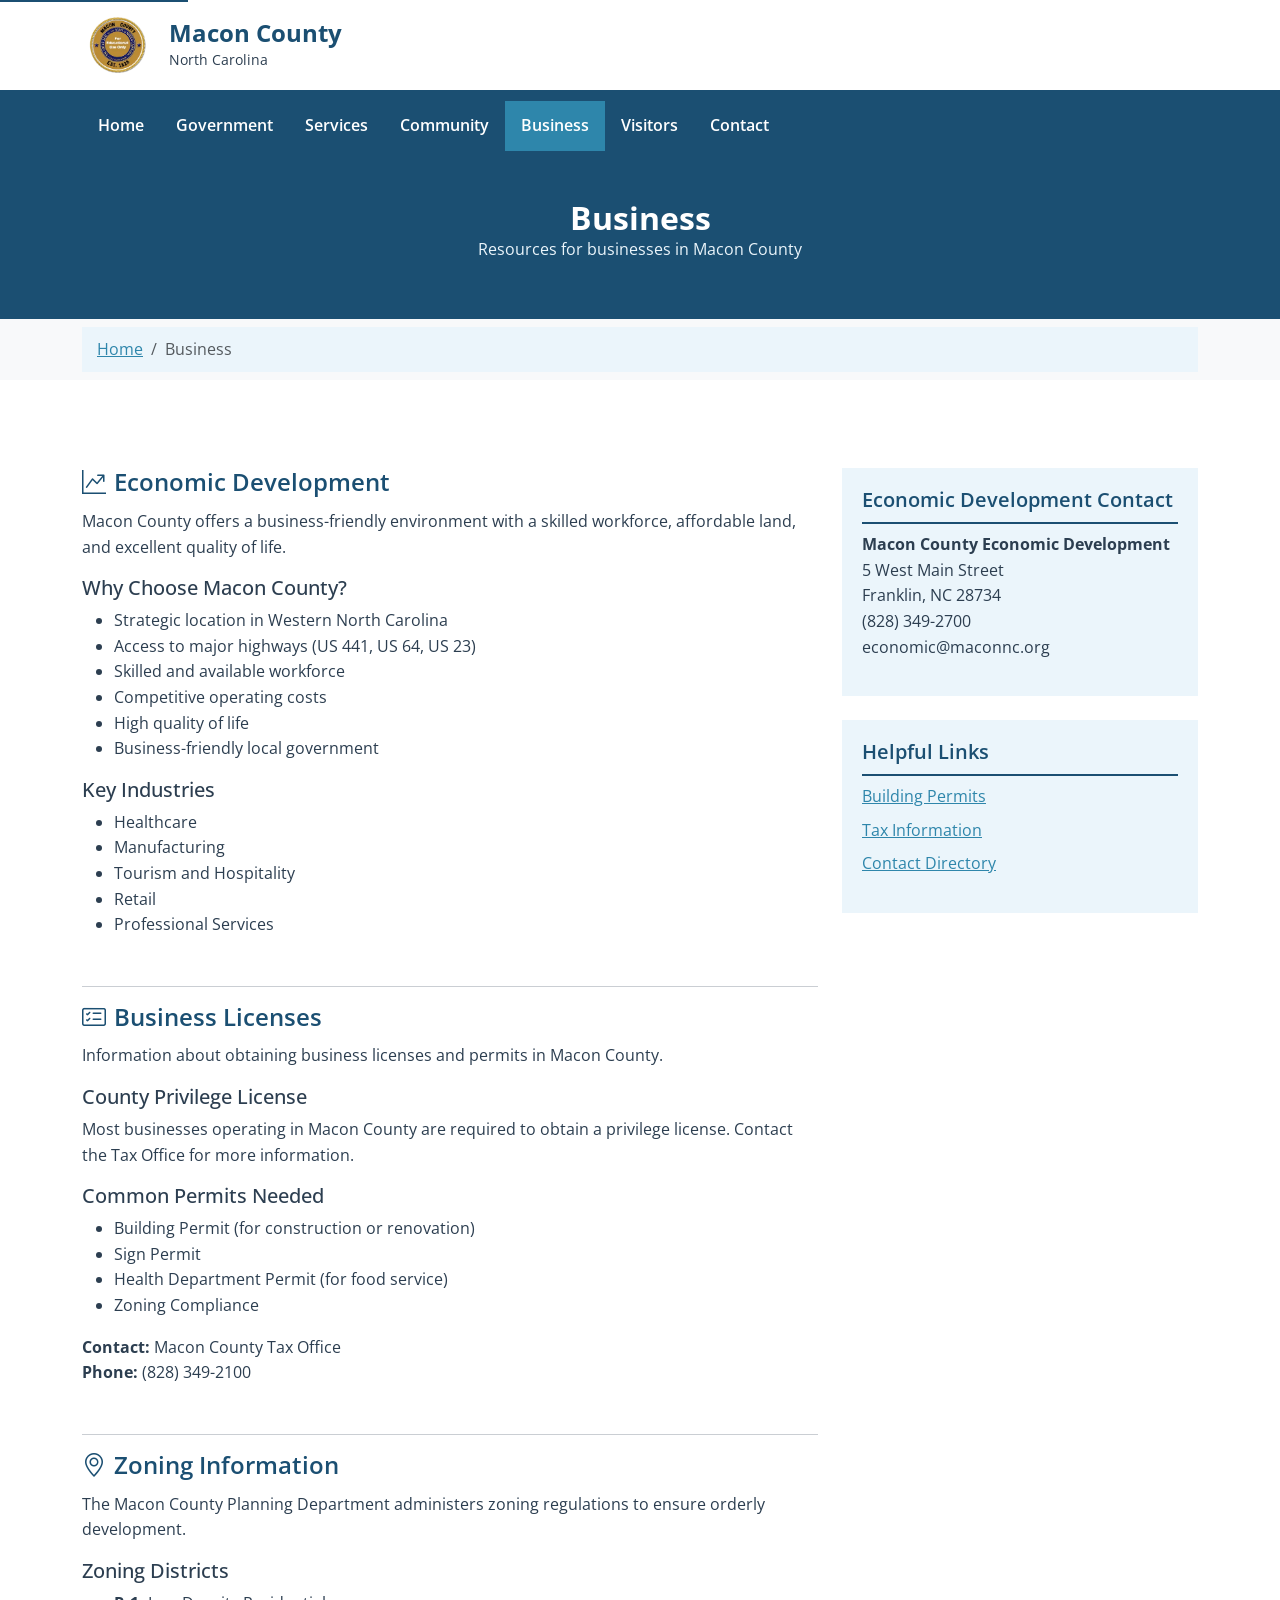
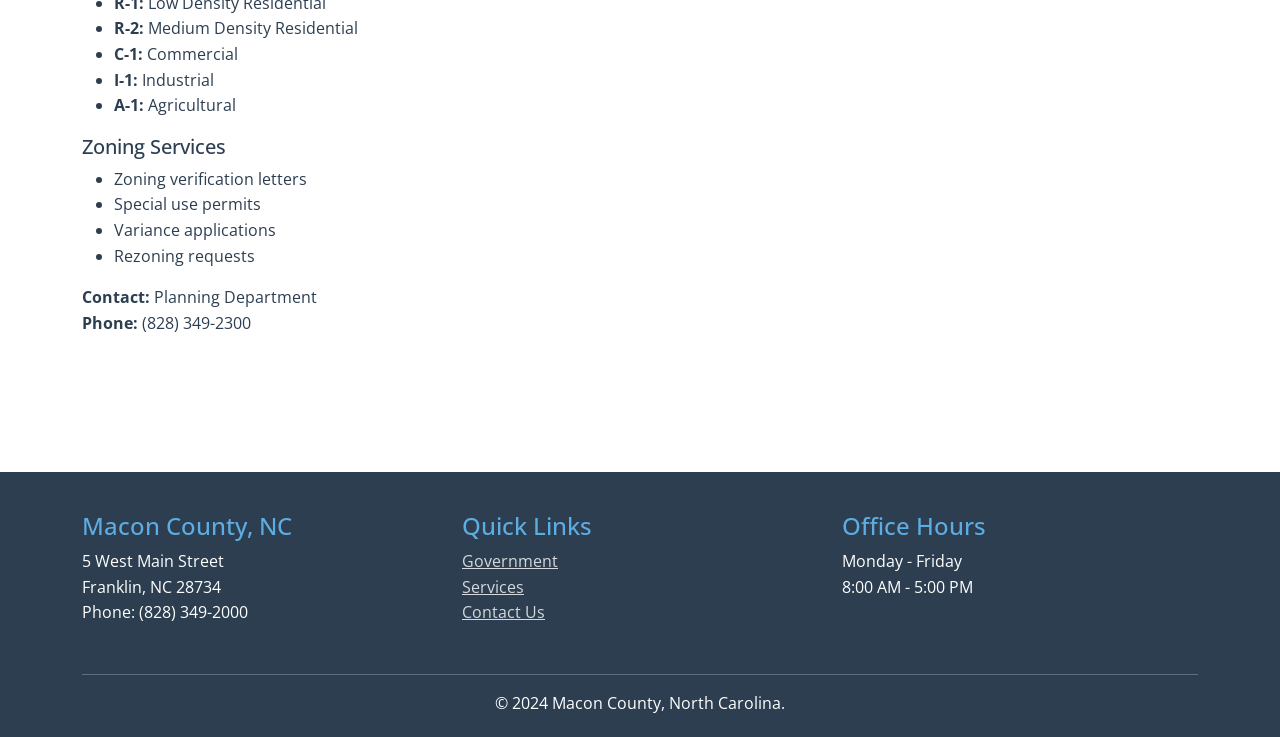
==== business.html @ 157f48ca "initial commit" ====
<!DOCTYPE html>
<html lang="en">

<head>
    <meta charset="UTF-8">
    <meta name="viewport" content="width=device-width, initial-scale=1.0">
    <meta name="description"
        content="Macon County NC Business - Economic development, business licenses, and zoning information.">
    <title>Business | Macon County, NC</title>
    <link href="https://cdn.jsdelivr.net/npm/bootstrap@5.3.2/dist/css/bootstrap.min.css" rel="stylesheet">
    <link rel="stylesheet" href="https://cdn.jsdelivr.net/npm/bootstrap-icons@1.11.1/font/bootstrap-icons.css">
    <link rel="stylesheet" href="css/style.css">
</head>

<body>
    <a href="#main-content" class="skip-link">Skip to main content</a>

    <header class="site-header">
        <div class="container">
            <div class="logo-container">
                <img src="images/macon-county-seal.png" alt="Macon County Seal" class="logo-img" width="60" height="60">
                <div>
                    <a href="index.html" class="text-decoration-none">
                        <h1 class="site-title">Macon County</h1>
                    </a>
                    <p class="site-subtitle">North Carolina</p>
                </div>
            </div>
        </div>
    </header>

    <nav class="main-nav navbar navbar-expand-lg" aria-label="Main navigation">
        <div class="container">
            <button class="navbar-toggler" type="button" data-bs-toggle="collapse" data-bs-target="#mainNavbar"
                aria-controls="mainNavbar" aria-expanded="false" aria-label="Toggle navigation">
                <span class="navbar-toggler-icon"></span>
            </button>
            <div class="collapse navbar-collapse" id="mainNavbar">
                <ul class="navbar-nav">
                    <li class="nav-item"><a class="nav-link" href="index.html">Home</a></li>
                    <li class="nav-item"><a class="nav-link" href="government.html">Government</a></li>
                    <li class="nav-item"><a class="nav-link" href="services.html">Services</a></li>
                    <li class="nav-item"><a class="nav-link" href="community.html">Community</a></li>
                    <li class="nav-item"><a class="nav-link active" aria-current="page"
                            href="business.html">Business</a></li>
                    <li class="nav-item"><a class="nav-link" href="visitors.html">Visitors</a></li>
                    <li class="nav-item"><a class="nav-link" href="contact.html">Contact</a></li>
                </ul>
            </div>
        </div>
    </nav>

    <section class="page-banner">
        <div class="container">
            <h1>Business</h1>
            <p>Resources for businesses in Macon County</p>
        </div>
    </section>

    <nav aria-label="breadcrumb" class="bg-light py-2">
        <div class="container">
            <ol class="breadcrumb mb-0">
                <li class="breadcrumb-item"><a href="index.html">Home</a></li>
                <li class="breadcrumb-item active" aria-current="page">Business</li>
            </ol>
        </div>
    </nav>

    <main id="main-content">
        <div class="container py-5">
            <div class="row">
                <div class="col-lg-8">
                    <section id="development" class="mb-5">
                        <h2><i class="bi bi-graph-up-arrow me-2"></i>Economic Development</h2>
                        <p>Macon County offers a business-friendly environment with a skilled workforce, affordable
                            land, and excellent quality of life.</p>

                        <h3 class="h5">Why Choose Macon County?</h3>
                        <ul>
                            <li>Strategic location in Western North Carolina</li>
                            <li>Access to major highways (US 441, US 64, US 23)</li>
                            <li>Skilled and available workforce</li>
                            <li>Competitive operating costs</li>
                            <li>High quality of life</li>
                            <li>Business-friendly local government</li>
                        </ul>

                        <h3 class="h5">Key Industries</h3>
                        <ul>
                            <li>Healthcare</li>
                            <li>Manufacturing</li>
                            <li>Tourism and Hospitality</li>
                            <li>Retail</li>
                            <li>Professional Services</li>
                        </ul>
                    </section>

                    <hr>

                    <section id="licenses" class="mb-5">
                        <h2><i class="bi bi-card-checklist me-2"></i>Business Licenses</h2>
                        <p>Information about obtaining business licenses and permits in Macon County.</p>

                        <h3 class="h5">County Privilege License</h3>
                        <p>Most businesses operating in Macon County are required to obtain a privilege license. Contact
                            the Tax Office for more information.</p>

                        <h3 class="h5">Common Permits Needed</h3>
                        <ul>
                            <li>Building Permit (for construction or renovation)</li>
                            <li>Sign Permit</li>
                            <li>Health Department Permit (for food service)</li>
                            <li>Zoning Compliance</li>
                        </ul>

                        <p><strong>Contact:</strong> Macon County Tax Office<br>
                            <strong>Phone:</strong> (828) 349-2100
                        </p>
                    </section>

                    <hr>

                    <section id="zoning" class="mb-5">
                        <h2><i class="bi bi-geo-alt me-2"></i>Zoning Information</h2>
                        <p>The Macon County Planning Department administers zoning regulations to ensure orderly
                            development.</p>

                        <h3 class="h5">Zoning Districts</h3>
                        <ul>
                            <li><strong>R-1:</strong> Low Density Residential</li>
                            <li><strong>R-2:</strong> Medium Density Residential</li>
                            <li><strong>C-1:</strong> Commercial</li>
                            <li><strong>I-1:</strong> Industrial</li>
                            <li><strong>A-1:</strong> Agricultural</li>
                        </ul>

                        <h3 class="h5">Zoning Services</h3>
                        <ul>
                            <li>Zoning verification letters</li>
                            <li>Special use permits</li>
                            <li>Variance applications</li>
                            <li>Rezoning requests</li>
                        </ul>

                        <p><strong>Contact:</strong> Planning Department<br>
                            <strong>Phone:</strong> (828) 349-2300
                        </p>
                    </section>
                </div>

                <div class="col-lg-4">
                    <div class="sidebar mb-4">
                        <h3>Economic Development Contact</h3>
                        <p>
                            <strong>Macon County Economic Development</strong><br>
                            5 West Main Street<br>
                            Franklin, NC 28734<br>
                            (828) 349-2700<br>
                            economic@maconnc.org
                        </p>
                    </div>
                    <div class="sidebar">
                        <h3>Helpful Links</h3>
                        <ul class="list-unstyled">
                            <li class="mb-2"><a href="services.html#permits">Building Permits</a></li>
                            <li class="mb-2"><a href="services.html#taxes">Tax Information</a></li>
                            <li class="mb-2"><a href="contact.html">Contact Directory</a></li>
                        </ul>
                    </div>
                </div>
            </div>
        </div>
    </main>

    <footer class="site-footer">
        <div class="container">
            <div class="row">
                <div class="col-md-4 mb-3">
                    <h4>Macon County, NC</h4>
                    <p>5 West Main Street<br>Franklin, NC 28734<br>Phone: (828) 349-2000</p>
                </div>
                <div class="col-md-4 mb-3">
                    <h4>Quick Links</h4>
                    <ul class="list-unstyled">
                        <li><a href="government.html">Government</a></li>
                        <li><a href="services.html">Services</a></li>
                        <li><a href="contact.html">Contact Us</a></li>
                    </ul>
                </div>
                <div class="col-md-4 mb-3">
                    <h4>Office Hours</h4>
                    <p>Monday - Friday<br>8:00 AM - 5:00 PM</p>
                </div>
            </div>
            <hr>
            <p class="text-center mb-0">&copy; 2024 Macon County, North Carolina.</p>
        </div>
    </footer>

    <script src="https://cdn.jsdelivr.net/npm/bootstrap@5.3.2/dist/js/bootstrap.bundle.min.js"></script>
</body>

</html>
---- css/style.css ----
/* Macon County Website - Custom Styles */
/* Simple, clean design for government website */

/* Google Fonts Import */
@import url('https://fonts.googleapis.com/css2?family=Open+Sans:wght@400;600;700&display=swap');

/* CSS Variables - Color Palette */
:root {
    --primary-blue: #1B4F72;
    --secondary-blue: #2E86AB;
    --accent-blue: #5DADE2;
    --dark-gray: #2C3E50;
    --light-blue: #EBF5FB;
    --white: #FFFFFF;
}

/* Base Styles */
body {
    font-family: 'Open Sans', sans-serif;
    font-size: 16px;
    line-height: 1.6;
    color: var(--dark-gray);
    background-color: var(--white);
    margin: 0;
    padding: 0;
}

/* Skip Link for Accessibility */
.skip-link {
    position: absolute;
    top: -40px;
    left: 0;
    background: var(--primary-blue);
    color: var(--white);
    padding: 8px 16px;
    z-index: 9999;
}

.skip-link:focus {
    top: 0;
}

/* Typography */
h1 {
    font-size: 32px;
    font-weight: 700;
    color: var(--primary-blue);
    margin-bottom: 1rem;
}

h2 {
    font-size: 24px;
    font-weight: 600;
    color: var(--primary-blue);
    margin-bottom: 0.75rem;
}

h3 {
    font-size: 20px;
    font-weight: 600;
    color: var(--primary-blue);
}

a {
    color: var(--secondary-blue);
}

a:hover {
    color: var(--primary-blue);
}

/* Header */
.site-header {
    background-color: var(--white);
    padding: 15px 0;
    border-bottom: 3px solid var(--primary-blue);
}

.logo-container {
    display: flex;
    align-items: center;
    gap: 15px;
}

.logo-img {
    height: 60px;
    width: auto;
}

.site-title {
    font-size: 1.5rem;
    font-weight: 700;
    color: var(--primary-blue);
    margin: 0;
}

.site-subtitle {
    font-size: 0.9rem;
    color: var(--dark-gray);
    margin: 0;
}

/* Navigation */
.main-nav {
    background-color: var(--primary-blue);
}

.main-nav .navbar-nav .nav-link {
    color: var(--white);
    font-weight: 600;
    padding: 12px 16px;
}

.main-nav .navbar-nav .nav-link:hover,
.main-nav .navbar-nav .nav-link.active {
    background-color: var(--secondary-blue);
}

.main-nav .dropdown-menu {
    background-color: var(--primary-blue);
    border: none;
}

.main-nav .dropdown-item {
    color: var(--white);
    padding: 10px 20px;
}

.main-nav .dropdown-item:hover {
    background-color: var(--secondary-blue);
}

.navbar-toggler {
    border-color: var(--white);
}

.navbar-toggler-icon {
    background-image: url("data:image/svg+xml,%3csvg xmlns='http://www.w3.org/2000/svg' viewBox='0 0 30 30'%3e%3cpath stroke='rgba%28255, 255, 255, 1%29' stroke-linecap='round' stroke-miterlimit='10' stroke-width='2' d='M4 7h22M4 15h22M4 23h22'/%3e%3c/svg%3e");
}

/* Hero Section (Simple) */
.hero-section {
    background-color: var(--primary-blue);
    color: var(--white);
    padding: 60px 0;
    text-align: center;
}

.hero-section h2 {
    color: var(--white);
    font-size: 2rem;
}

.hero-section p {
    font-size: 1.1rem;
}

/* Page Banner */
.page-banner {
    background-color: var(--primary-blue);
    padding: 40px 0;
    text-align: center;
}

.page-banner h1 {
    color: var(--white);
    margin: 0;
}

.page-banner p {
    color: var(--light-blue);
}

/* Breadcrumb */
.breadcrumb {
    background: var(--light-blue);
    padding: 10px 15px;
    margin-bottom: 0;
}

/* Main Content */
main {
    min-height: 60vh;
    padding: 40px 0;
}

/* Cards - Simple style, no animations */
.card {
    border: 1px solid #ddd;
    margin-bottom: 20px;
}

.card-img-top {
    height: 180px;
    object-fit: cover;
}

.card-title {
    color: var(--primary-blue);
    font-weight: 600;
}

/* Quick Links Section */
.quick-links {
    background-color: var(--light-blue);
    padding: 40px 0;
}

.quick-link-card {
    text-align: center;
    padding: 25px 15px;
    background: var(--white);
    border: 1px solid #ddd;
    margin-bottom: 20px;
}

.quick-link-icon {
    font-size: 2.5rem;
    color: var(--primary-blue);
    margin-bottom: 10px;
}

/* Buttons */
.btn-primary-blue {
    background-color: var(--primary-blue);
    border-color: var(--primary-blue);
    color: var(--white);
    padding: 10px 20px;
}

.btn-primary-blue:hover {
    background-color: var(--secondary-blue);
    border-color: var(--secondary-blue);
    color: var(--white);
}

/* Tables */
.table thead {
    background-color: var(--primary-blue);
    color: var(--white);
}

.table-primary-blue {
    background-color: var(--primary-blue);
    color: var(--white);
}

/* Sidebar */
.sidebar {
    background-color: var(--light-blue);
    padding: 20px;
}

.sidebar h3 {
    border-bottom: 2px solid var(--primary-blue);
    padding-bottom: 10px;
}

/* Footer */
.site-footer {
    background-color: var(--dark-gray);
    color: var(--white);
    padding: 40px 0 20px;
}

.site-footer h4 {
    color: var(--accent-blue);
}

.site-footer a {
    color: rgba(255,255,255,0.8);
}

.site-footer a:hover {
    color: var(--white);
}

/* Focus States for Accessibility */
a:focus,
button:focus,
input:focus {
    outline: 2px solid var(--accent-blue);
}

/* Responsive */
@media (max-width: 767px) {
    .hero-section {
        padding: 40px 0;
    }
    
    .hero-section h2 {
        font-size: 1.5rem;
    }
    
    h1 {
        font-size: 24px;
    }
    
    .site-title {
        font-size: 1.2rem;
    }
}
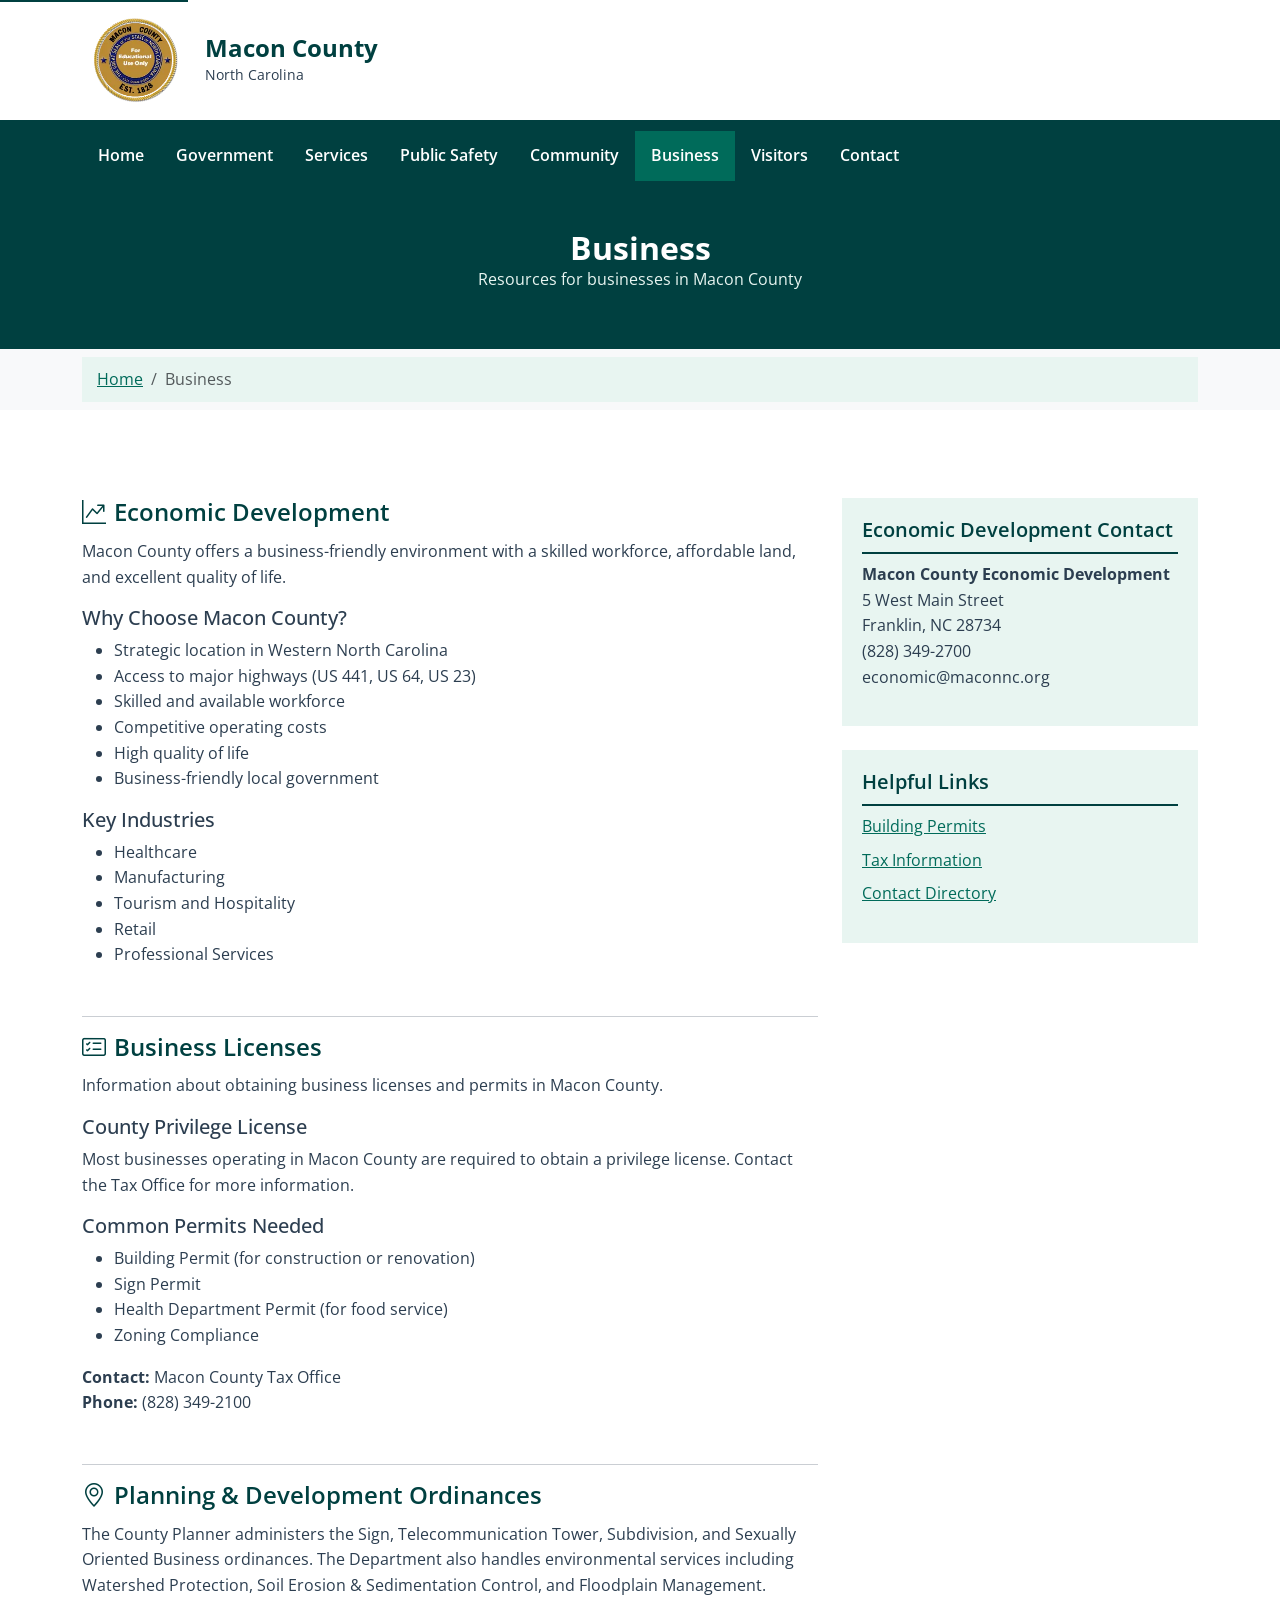
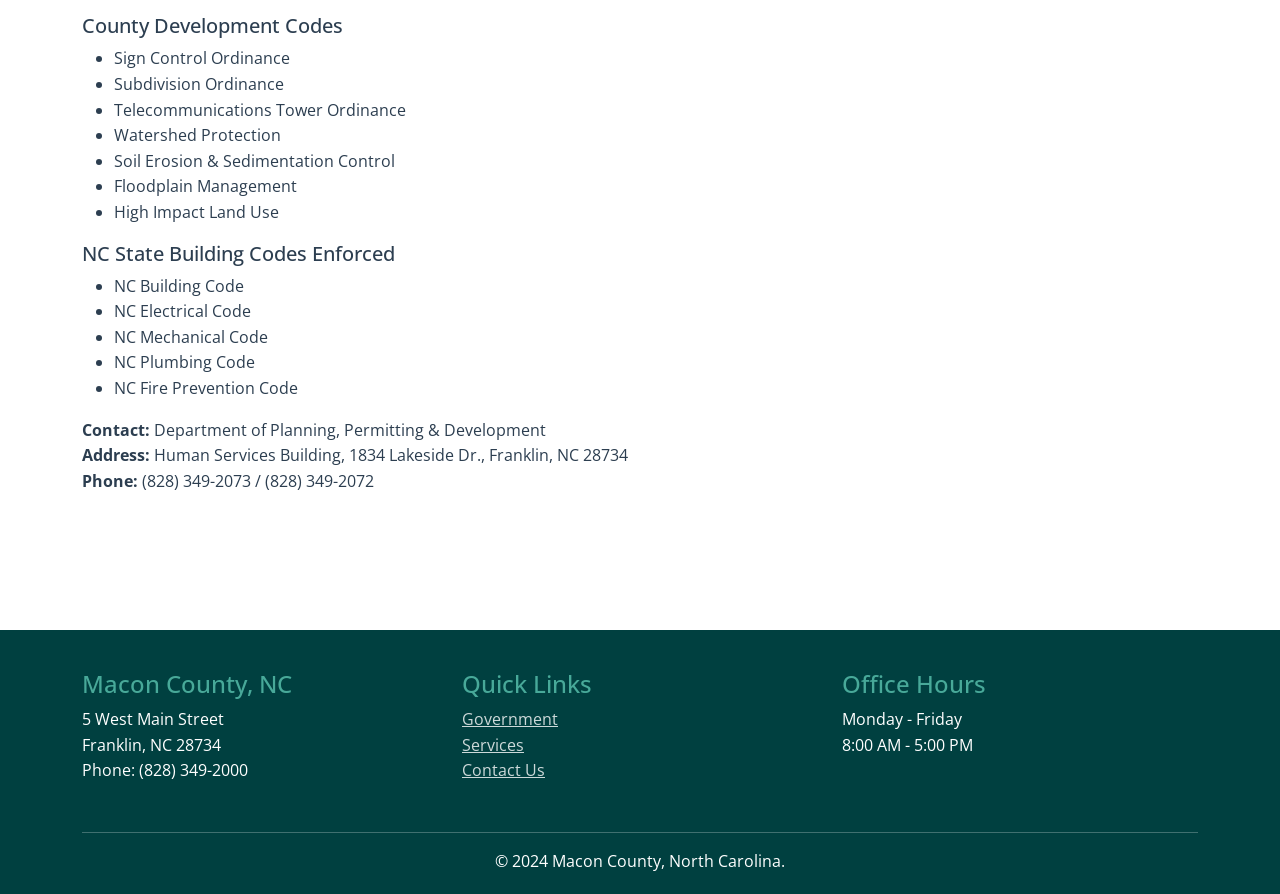
==== commit e5fe43cb: "updated content and color scheme" ====
--- a/business.html
+++ b/business.html
@@ -18,7 +18,7 @@
     <header class="site-header">
         <div class="container">
             <div class="logo-container">
-                <img src="images/macon-county-seal.png" alt="Macon County Seal" class="logo-img" width="60" height="60">
+                <img src="images/macon-county-seal.png" alt="Macon County Seal" class="logo-img" width="90" height="90">
                 <div>
                     <a href="index.html" class="text-decoration-none">
                         <h1 class="site-title">Macon County</h1>
@@ -40,6 +40,7 @@
                     <li class="nav-item"><a class="nav-link" href="index.html">Home</a></li>
                     <li class="nav-item"><a class="nav-link" href="government.html">Government</a></li>
                     <li class="nav-item"><a class="nav-link" href="services.html">Services</a></li>
+                    <li class="nav-item"><a class="nav-link" href="public-safety.html">Public Safety</a></li>
                     <li class="nav-item"><a class="nav-link" href="community.html">Community</a></li>
                     <li class="nav-item"><a class="nav-link active" aria-current="page"
                             href="business.html">Business</a></li>
@@ -121,29 +122,34 @@
                     <hr>
 
                     <section id="zoning" class="mb-5">
-                        <h2><i class="bi bi-geo-alt me-2"></i>Zoning Information</h2>
-                        <p>The Macon County Planning Department administers zoning regulations to ensure orderly
-                            development.</p>
-
-                        <h3 class="h5">Zoning Districts</h3>
-                        <ul>
-                            <li><strong>R-1:</strong> Low Density Residential</li>
-                            <li><strong>R-2:</strong> Medium Density Residential</li>
-                            <li><strong>C-1:</strong> Commercial</li>
-                            <li><strong>I-1:</strong> Industrial</li>
-                            <li><strong>A-1:</strong> Agricultural</li>
-                        </ul>
-
-                        <h3 class="h5">Zoning Services</h3>
-                        <ul>
-                            <li>Zoning verification letters</li>
-                            <li>Special use permits</li>
-                            <li>Variance applications</li>
-                            <li>Rezoning requests</li>
-                        </ul>
-
-                        <p><strong>Contact:</strong> Planning Department<br>
-                            <strong>Phone:</strong> (828) 349-2300
+                        <h2><i class="bi bi-geo-alt me-2"></i>Planning & Development Ordinances</h2>
+                        <p>The County Planner administers the Sign, Telecommunication Tower, Subdivision, and
+                            Sexually Oriented Business ordinances. The Department also handles environmental services
+                            including Watershed Protection, Soil Erosion & Sedimentation Control, and Floodplain Management.</p>
+
+                        <h3 class="h5">County Development Codes</h3>
+                        <ul>
+                            <li>Sign Control Ordinance</li>
+                            <li>Subdivision Ordinance</li>
+                            <li>Telecommunications Tower Ordinance</li>
+                            <li>Watershed Protection</li>
+                            <li>Soil Erosion & Sedimentation Control</li>
+                            <li>Floodplain Management</li>
+                            <li>High Impact Land Use</li>
+                        </ul>
+
+                        <h3 class="h5">NC State Building Codes Enforced</h3>
+                        <ul>
+                            <li>NC Building Code</li>
+                            <li>NC Electrical Code</li>
+                            <li>NC Mechanical Code</li>
+                            <li>NC Plumbing Code</li>
+                            <li>NC Fire Prevention Code</li>
+                        </ul>
+
+                        <p><strong>Contact:</strong> Department of Planning, Permitting & Development<br>
+                            <strong>Address:</strong> Human Services Building, 1834 Lakeside Dr., Franklin, NC 28734<br>
+                            <strong>Phone:</strong> (828) 349-2073 / (828) 349-2072
                         </p>
                     </section>
                 </div>
--- a/css/style.css
+++ b/css/style.css
@@ -6,11 +6,11 @@
 
 /* CSS Variables - Color Palette */
 :root {
-    --primary-blue: #1B4F72;
-    --secondary-blue: #2E86AB;
-    --accent-blue: #5DADE2;
+    --primary-green: #004040;
+    --secondary-green: #006B5A;
+    --accent-green: #48A999;
     --dark-gray: #2C3E50;
-    --light-blue: #EBF5FB;
+    --light-green: #E8F5F1;
     --white: #FFFFFF;
 }
 
@@ -30,7 +30,7 @@
     position: absolute;
     top: -40px;
     left: 0;
-    background: var(--primary-blue);
+    background: var(--primary-green);
     color: var(--white);
     padding: 8px 16px;
     z-index: 9999;
@@ -44,36 +44,36 @@
 h1 {
     font-size: 32px;
     font-weight: 700;
-    color: var(--primary-blue);
+    color: var(--primary-green);
     margin-bottom: 1rem;
 }
 
 h2 {
     font-size: 24px;
     font-weight: 600;
-    color: var(--primary-blue);
+    color: var(--primary-green);
     margin-bottom: 0.75rem;
 }
 
 h3 {
     font-size: 20px;
     font-weight: 600;
-    color: var(--primary-blue);
+    color: var(--primary-green);
 }
 
 a {
-    color: var(--secondary-blue);
+    color: var(--secondary-green);
 }
 
 a:hover {
-    color: var(--primary-blue);
+    color: var(--primary-green);
 }
 
 /* Header */
 .site-header {
     background-color: var(--white);
     padding: 15px 0;
-    border-bottom: 3px solid var(--primary-blue);
+    border-bottom: 3px solid var(--primary-green);
 }
 
 .logo-container {
@@ -83,14 +83,14 @@
 }
 
 .logo-img {
-    height: 60px;
+    height: 90px;
     width: auto;
 }
 
 .site-title {
     font-size: 1.5rem;
     font-weight: 700;
-    color: var(--primary-blue);
+    color: var(--primary-green);
     margin: 0;
 }
 
@@ -102,7 +102,7 @@
 
 /* Navigation */
 .main-nav {
-    background-color: var(--primary-blue);
+    background-color: var(--primary-green);
 }
 
 .main-nav .navbar-nav .nav-link {
@@ -113,11 +113,11 @@
 
 .main-nav .navbar-nav .nav-link:hover,
 .main-nav .navbar-nav .nav-link.active {
-    background-color: var(--secondary-blue);
+    background-color: var(--secondary-green);
 }
 
 .main-nav .dropdown-menu {
-    background-color: var(--primary-blue);
+    background-color: var(--primary-green);
     border: none;
 }
 
@@ -127,7 +127,7 @@
 }
 
 .main-nav .dropdown-item:hover {
-    background-color: var(--secondary-blue);
+    background-color: var(--secondary-green);
 }
 
 .navbar-toggler {
@@ -140,7 +140,7 @@
 
 /* Hero Section (Simple) */
 .hero-section {
-    background-color: var(--primary-blue);
+    background-color: var(--primary-green);
     color: var(--white);
     padding: 60px 0;
     text-align: center;
@@ -157,7 +157,7 @@
 
 /* Page Banner */
 .page-banner {
-    background-color: var(--primary-blue);
+    background-color: var(--primary-green);
     padding: 40px 0;
     text-align: center;
 }
@@ -168,12 +168,12 @@
 }
 
 .page-banner p {
-    color: var(--light-blue);
+    color: var(--light-green);
 }
 
 /* Breadcrumb */
 .breadcrumb {
-    background: var(--light-blue);
+    background: var(--light-green);
     padding: 10px 15px;
     margin-bottom: 0;
 }
@@ -196,13 +196,13 @@
 }
 
 .card-title {
-    color: var(--primary-blue);
+    color: var(--primary-green);
     font-weight: 600;
 }
 
 /* Quick Links Section */
 .quick-links {
-    background-color: var(--light-blue);
+    background-color: var(--light-green);
     padding: 40px 0;
 }
 
@@ -216,55 +216,50 @@
 
 .quick-link-icon {
     font-size: 2.5rem;
-    color: var(--primary-blue);
+    color: var(--primary-green);
     margin-bottom: 10px;
 }
 
 /* Buttons */
-.btn-primary-blue {
-    background-color: var(--primary-blue);
-    border-color: var(--primary-blue);
+.btn-primary-green {
+    background-color: var(--primary-green);
+    border-color: var(--primary-green);
     color: var(--white);
     padding: 10px 20px;
 }
 
-.btn-primary-blue:hover {
-    background-color: var(--secondary-blue);
-    border-color: var(--secondary-blue);
+.btn-primary-green:hover {
+    background-color: var(--secondary-green);
+    border-color: var(--secondary-green);
     color: var(--white);
 }
 
 /* Tables */
 .table thead {
-    background-color: var(--primary-blue);
-    color: var(--white);
-}
-
-.table-primary-blue {
-    background-color: var(--primary-blue);
+    background-color: var(--primary-green);
     color: var(--white);
 }
 
 /* Sidebar */
 .sidebar {
-    background-color: var(--light-blue);
+    background-color: var(--light-green);
     padding: 20px;
 }
 
 .sidebar h3 {
-    border-bottom: 2px solid var(--primary-blue);
+    border-bottom: 2px solid var(--primary-green);
     padding-bottom: 10px;
 }
 
 /* Footer */
 .site-footer {
-    background-color: var(--dark-gray);
+    background-color: var(--primary-green);
     color: var(--white);
     padding: 40px 0 20px;
 }
 
 .site-footer h4 {
-    color: var(--accent-blue);
+    color: var(--accent-green);
 }
 
 .site-footer a {
@@ -279,7 +274,7 @@
 a:focus,
 button:focus,
 input:focus {
-    outline: 2px solid var(--accent-blue);
+    outline: 2px solid var(--accent-green);
 }
 
 /* Responsive */
@@ -287,16 +282,20 @@
     .hero-section {
         padding: 40px 0;
     }
-    
+
     .hero-section h2 {
         font-size: 1.5rem;
     }
-    
+
     h1 {
         font-size: 24px;
     }
-    
+
     .site-title {
         font-size: 1.2rem;
     }
-}
+
+    .logo-img {
+        height: 70px;
+    }
+}
